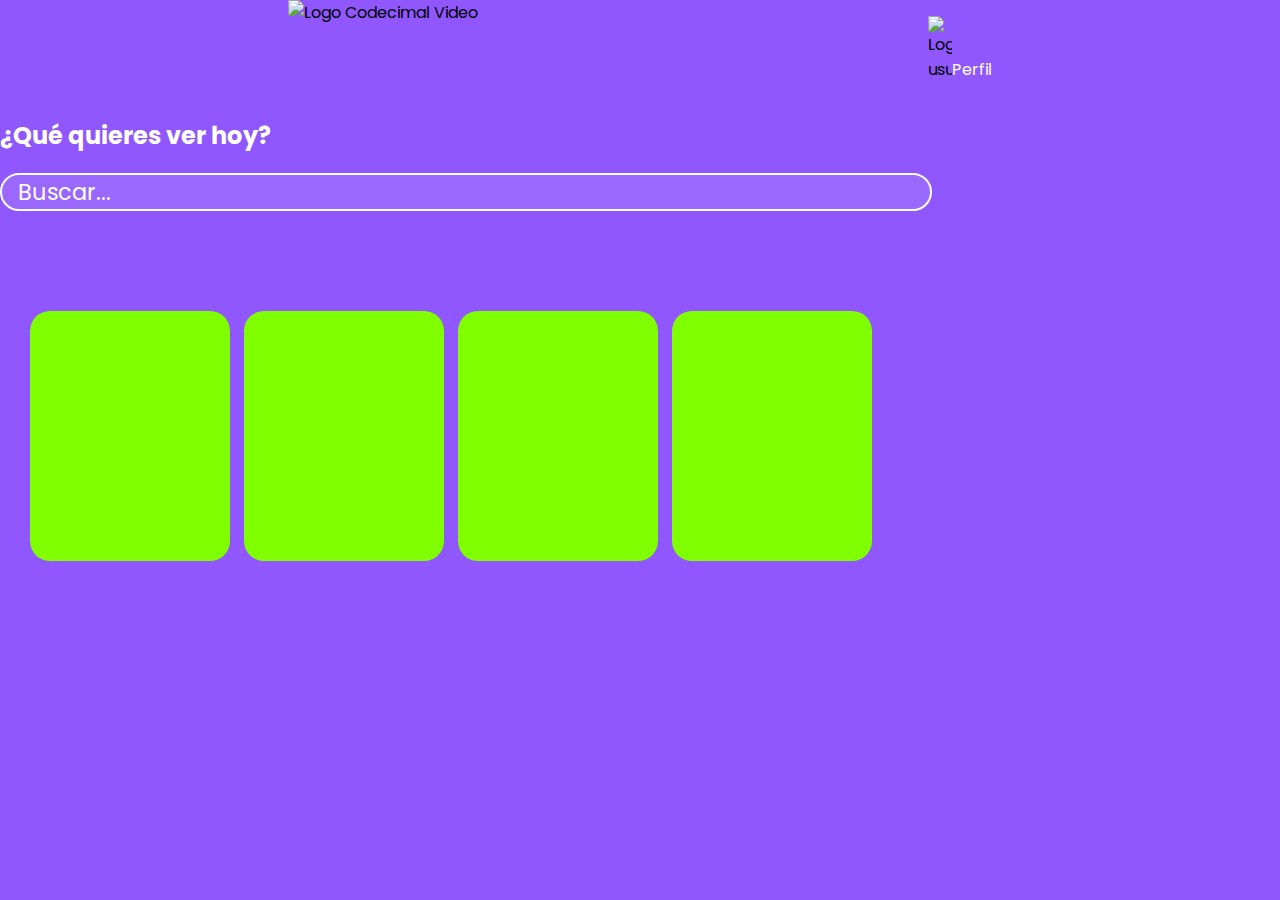
==== index.html @ 99325746 "carousel base created" ====
<!DOCTYPE html>
<html lang="en">
<head>
    <meta charset="UTF-8">
    <meta name="viewport" content="width=device-width, initial-scale=1.0">
    <link rel="preconnect" href="https://fonts.gstatic.com">
    <link href="https://fonts.googleapis.com/css2?family=Poppins&display=swap" rel="stylesheet">
    <title>Codecimal Video</title>
</head>
<style>
    body {
        margin: 0;
        background-color: #8f57fd;
        font-family: 'Poppins', sans-serif;
    }

    header{
        display: flex;
        justify-content: space-between;
        margin: 0 18rem;
    }
    
    header > img {
        width: 20rem;
        height: 5rem;
    }

    header nav ul li img {
        width: 1.5rem;
    }

    header nav ul {
        list-style-type: none;
        text-align: right;
        padding: 0;
    }

    header nav ul:hover ul{
        display: block;
    }

    header nav ul li ul {
        display: none;
    }

    header nav a{
        color: #ffffff;
        text-decoration: none;
    }

    header nav ul li ul li a:hover{
        text-decoration: underline;
    }

    .header-menu-profile {
        display: inline-flex;
        align-items: end;
    }

    main h2{
        color: #ffffff;
    }

    .input-text{
        border: 2px solid #ffffff;
        border-radius: 2rem;
        color:#ffffff;
        font-family: 'Poppins', sans-serif;
        font-size: 1.4rem;
        padding: 0 1rem;
        width: 70%;
        background-color: rgba(255, 255, 255, .1);
    }

    ::placeholder{
        color: #ffffff;
    }

</style>
<body>
    <header>
        <img src="./img/logo.png" alt="Logo Codecimal Video">
        
        <nav>
            <ul>
                <li>
                    <div class="header-menu-profile">
                        <img src="./img/user-icon.png" alt="Logo usuario">
                        <a href="">Perfil</a>
                    </div>
                    <ul>
                        <li><a href="">Cuenta</a></li>
                        <li><a href="">Cerrar Sesión</a></li>
                    </ul>
                </li>                
            </ul>
        </nav>
    </header>

    <main>
        <h2>¿Qué quieres ver hoy?</h2>
        <input class="input-text" type="text" name="" id="" placeholder="Buscar...">
    </main>

    <style>
        .carousel{
            width: 100%;
            overflow: scroll;
            padding: 30px;
            position: relative;
        }

        .carousel .container{
            white-space: nowrap;
            margin: 70px 0;
            padding-bottom: 10px;
        }
        .carousel .container .item {
            background-color: chartreuse;
            width:200px;
            height: 250px;
            border-radius: 20px;
            overflow: hidden;
            margin-right: 10px;
            display: inline-block;
            cursor: pointer;
            transition: 450ms;
            transform-origin: center left;
        }

        .carousel .container .item:hover ~ .item {
            transform: translate3d(100px, 0, 0);
        }

        .carousel .container:hover .item {
            opacity: .3;
        }

        .carousel .container:hover .item:hover {
            transform: scale(1.5);
            opacity: 1;
        }

    </style>

    <section class="carousel">
        <div class="container">
            <div class="item">

            </div>

            <div class="item">

            </div>

            <div class="item">

            </div>

            <div class="item">

            </div>
        </div>
    </section>
</body>
</html>
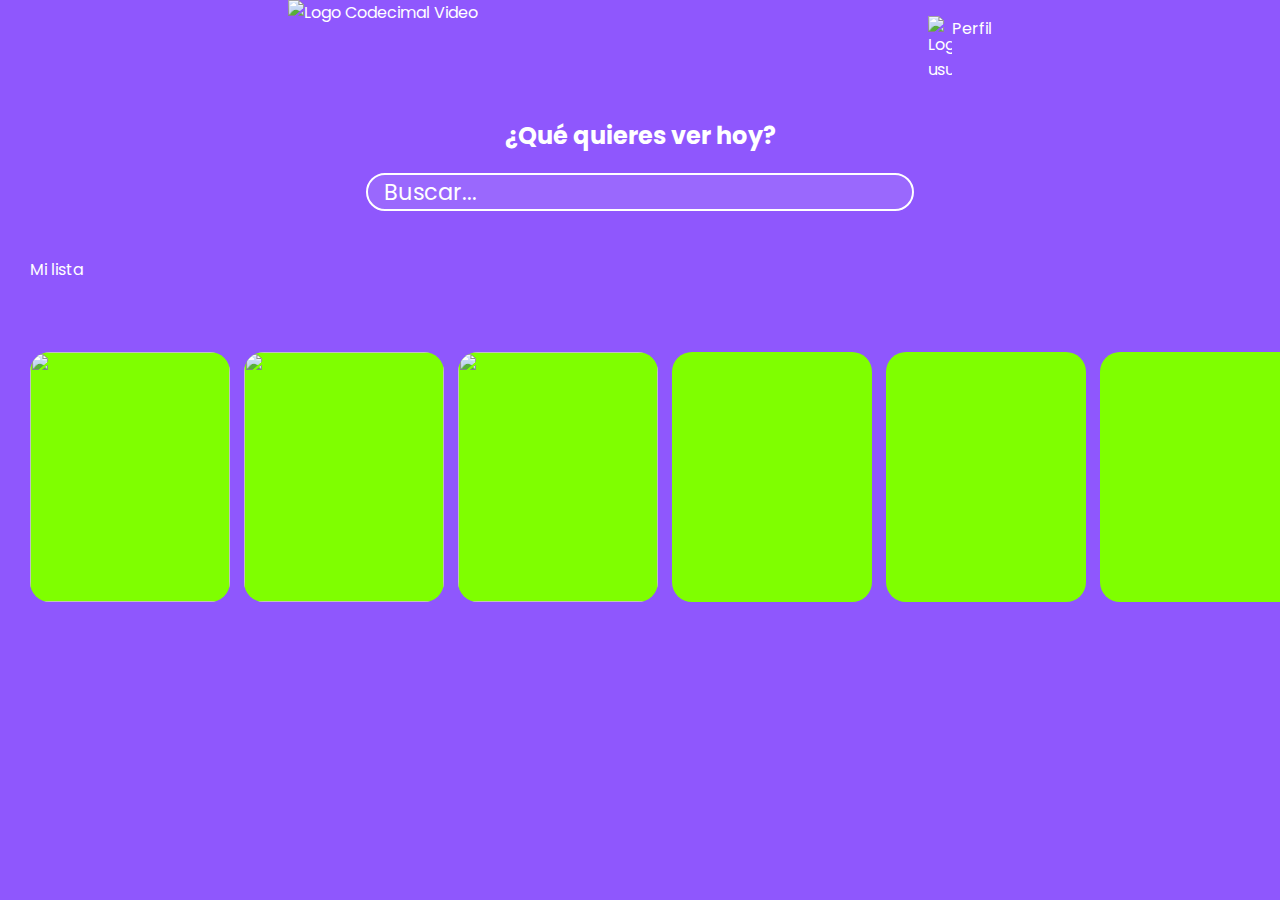
==== commit ce8bae3c: "developed the details of each item of the carousel" ====
--- a/index.html
+++ b/index.html
@@ -12,6 +12,7 @@
         margin: 0;
         background-color: #8f57fd;
         font-family: 'Poppins', sans-serif;
+        color: #ffffff;
     }
 
     header{
@@ -54,7 +55,11 @@
 
     .header-menu-profile {
         display: inline-flex;
-        align-items: end;
+        align-carousel-items: end;
+    }
+
+    main{
+        text-align: center;
     }
 
     main h2{
@@ -68,8 +73,9 @@
         font-family: 'Poppins', sans-serif;
         font-size: 1.4rem;
         padding: 0 1rem;
-        width: 70%;
+        width: 40%;
         background-color: rgba(255, 255, 255, .1);
+        outline: none;
     }
 
     ::placeholder{
@@ -106,6 +112,8 @@
         .carousel{
             width: 100%;
             overflow: scroll;
+            
+
             padding: 30px;
             position: relative;
         }
@@ -114,8 +122,10 @@
             white-space: nowrap;
             margin: 70px 0;
             padding-bottom: 10px;
-        }
-        .carousel .container .item {
+
+            
+        }
+        .carousel .container .carousel-item {
             background-color: chartreuse;
             width:200px;
             height: 250px;
@@ -126,38 +136,98 @@
             cursor: pointer;
             transition: 450ms;
             transform-origin: center left;
-        }
-
-        .carousel .container .item:hover ~ .item {
+            position: relative;
+        }
+
+        .carousel .container .carousel-item:hover ~ .carousel-item {
             transform: translate3d(100px, 0, 0);
         }
 
-        .carousel .container:hover .item {
+        .carousel .container:hover .carousel-item {
             opacity: .3;
         }
 
-        .carousel .container:hover .item:hover {
+        .carousel .container:hover .carousel-item:hover {
             transform: scale(1.5);
             opacity: 1;
         }
 
+        .carousel-item__img{
+            width: 100%;
+            height: 100%;
+            object-fit: cover;
+        }      
+
+        .carousel-item__details{
+            background: linear-gradient(to top, rgba(0, 0, 0, .9) 0%, rgba(0, 0, 0, 0) 100%);
+            font-size: 10px;
+            opacity: 0;
+            transition: 450ms opacity;
+            padding: 10px;
+            position: absolute;
+            top: 0;
+            left: 0;
+            right: 0;
+            bottom: 0;
+        }
+
+        .carousel-item:hover .carousel-item__details{
+            opacity: 1;
+        }
+
     </style>
 
     <section class="carousel">
+        <p>Mi lista</p>
         <div class="container">
-            <div class="item">
-
-            </div>
-
-            <div class="item">
-
-            </div>
-
-            <div class="item">
-
-            </div>
-
-            <div class="item">
+            <div class="carousel-item">
+                <img class="carousel-item__img" src="https://source.unsplash.com/random?movie" alt="">
+
+                <section class="carousel-item__details">
+                    <div>
+                        <img src="./img/play-icon.png" alt="play">
+                        <img src="./img/plus-icon.png" alt="plus">
+                    </div>
+                    <p class="carousel-item__details--title">Título descriptivo</p>
+                    <p class="carousel-item__details--subtitle">2019 +16 114 Minutos</p>
+                </section>
+            </div>
+
+            <div class="carousel-item">
+                <img class="carousel-item__img" src="https://source.unsplash.com/random?movie2" alt="">
+
+                <section class="carousel-item__details">
+                    <div>
+                        <img src="./img/play-icon.png" alt="play">
+                        <img src="./img/plus-icon.png" alt="plus">
+                    </div>
+                    <p class="carousel-item__details--title">Título descriptivo</p>
+                    <p class="carousel-item__details--subtitle">2019 +16 114 Minutos</p>
+                </section>
+            </div>
+
+            <div class="carousel-item">
+                <img class="carousel-item__img" src="https://source.unsplash.com/random?movie3" alt="">
+
+                <section class="carousel-item__details">
+                    <div>
+                        <img src="./img/play-icon.png" alt="play">
+                        <img src="./img/plus-icon.png" alt="plus">
+                    </div>
+                    <p class="carousel-item__details--title">Título descriptivo</p>
+                    <p class="carousel-item__details--subtitle">2019 +16 114 Minutos</p>
+                </section>
+            </div>
+
+            <div class="carousel-item">
+
+            </div>
+
+            <div class="carousel-item">
+
+            </div>
+
+            <div class="carousel-item">
 
             </div>
         </div>
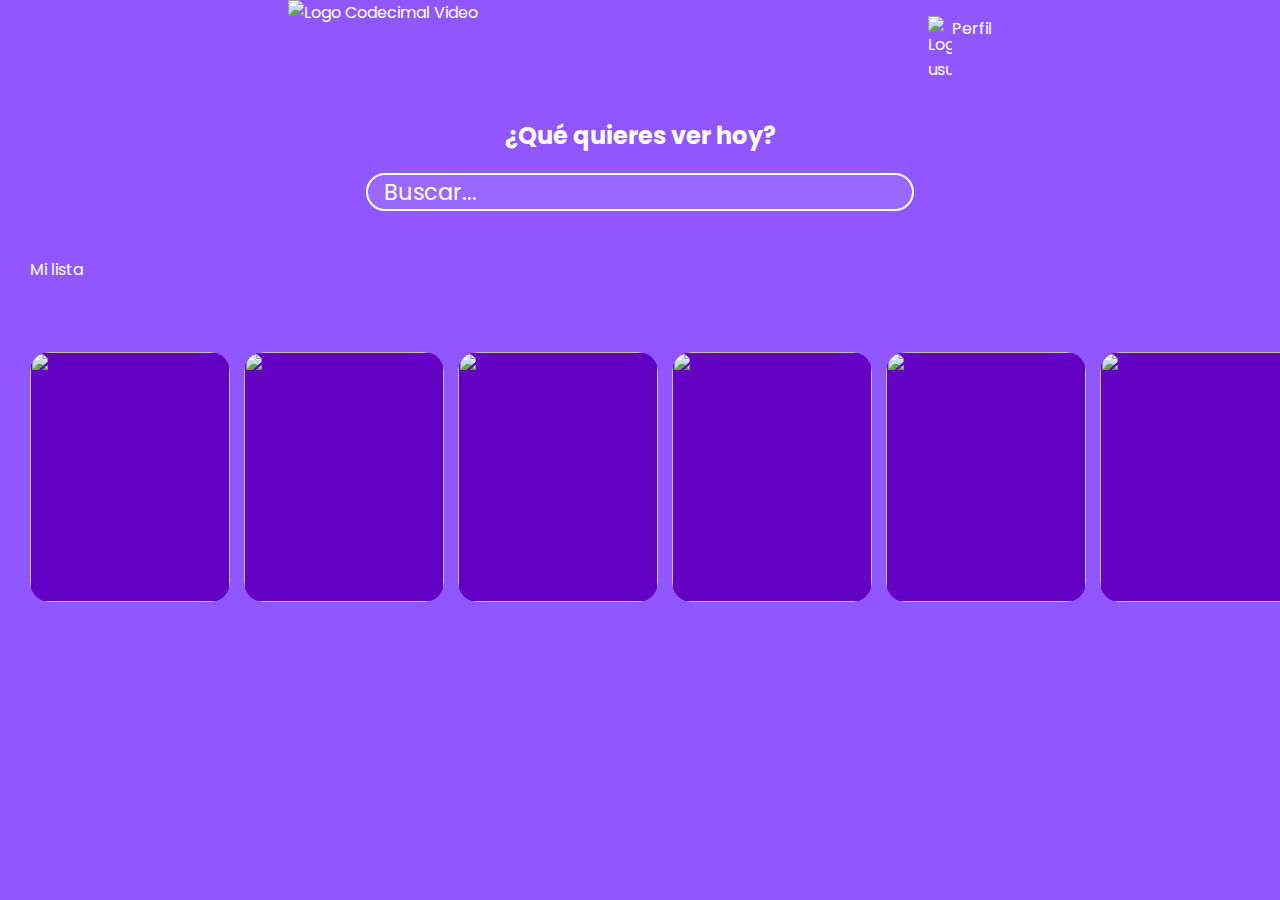
==== commit c5beee19: "css separated from index html" ====
--- a/index.html
+++ b/index.html
@@ -5,84 +5,9 @@
     <meta name="viewport" content="width=device-width, initial-scale=1.0">
     <link rel="preconnect" href="https://fonts.gstatic.com">
     <link href="https://fonts.googleapis.com/css2?family=Poppins&display=swap" rel="stylesheet">
+    <link rel="stylesheet" href="./css/screen.css">
     <title>Codecimal Video</title>
 </head>
-<style>
-    body {
-        margin: 0;
-        background-color: #8f57fd;
-        font-family: 'Poppins', sans-serif;
-        color: #ffffff;
-    }
-
-    header{
-        display: flex;
-        justify-content: space-between;
-        margin: 0 18rem;
-    }
-    
-    header > img {
-        width: 20rem;
-        height: 5rem;
-    }
-
-    header nav ul li img {
-        width: 1.5rem;
-    }
-
-    header nav ul {
-        list-style-type: none;
-        text-align: right;
-        padding: 0;
-    }
-
-    header nav ul:hover ul{
-        display: block;
-    }
-
-    header nav ul li ul {
-        display: none;
-    }
-
-    header nav a{
-        color: #ffffff;
-        text-decoration: none;
-    }
-
-    header nav ul li ul li a:hover{
-        text-decoration: underline;
-    }
-
-    .header-menu-profile {
-        display: inline-flex;
-        align-carousel-items: end;
-    }
-
-    main{
-        text-align: center;
-    }
-
-    main h2{
-        color: #ffffff;
-    }
-
-    .input-text{
-        border: 2px solid #ffffff;
-        border-radius: 2rem;
-        color:#ffffff;
-        font-family: 'Poppins', sans-serif;
-        font-size: 1.4rem;
-        padding: 0 1rem;
-        width: 40%;
-        background-color: rgba(255, 255, 255, .1);
-        outline: none;
-    }
-
-    ::placeholder{
-        color: #ffffff;
-    }
-
-</style>
 <body>
     <header>
         <img src="./img/logo.png" alt="Logo Codecimal Video">
@@ -107,75 +32,6 @@
         <h2>¿Qué quieres ver hoy?</h2>
         <input class="input-text" type="text" name="" id="" placeholder="Buscar...">
     </main>
-
-    <style>
-        .carousel{
-            width: 100%;
-            overflow: scroll;
-            
-
-            padding: 30px;
-            position: relative;
-        }
-
-        .carousel .container{
-            white-space: nowrap;
-            margin: 70px 0;
-            padding-bottom: 10px;
-
-            
-        }
-        .carousel .container .carousel-item {
-            background-color: chartreuse;
-            width:200px;
-            height: 250px;
-            border-radius: 20px;
-            overflow: hidden;
-            margin-right: 10px;
-            display: inline-block;
-            cursor: pointer;
-            transition: 450ms;
-            transform-origin: center left;
-            position: relative;
-        }
-
-        .carousel .container .carousel-item:hover ~ .carousel-item {
-            transform: translate3d(100px, 0, 0);
-        }
-
-        .carousel .container:hover .carousel-item {
-            opacity: .3;
-        }
-
-        .carousel .container:hover .carousel-item:hover {
-            transform: scale(1.5);
-            opacity: 1;
-        }
-
-        .carousel-item__img{
-            width: 100%;
-            height: 100%;
-            object-fit: cover;
-        }      
-
-        .carousel-item__details{
-            background: linear-gradient(to top, rgba(0, 0, 0, .9) 0%, rgba(0, 0, 0, 0) 100%);
-            font-size: 10px;
-            opacity: 0;
-            transition: 450ms opacity;
-            padding: 10px;
-            position: absolute;
-            top: 0;
-            left: 0;
-            right: 0;
-            bottom: 0;
-        }
-
-        .carousel-item:hover .carousel-item__details{
-            opacity: 1;
-        }
-
-    </style>
 
     <section class="carousel">
         <p>Mi lista</p>
@@ -220,16 +76,96 @@
             </div>
 
             <div class="carousel-item">
+                <img class="carousel-item__img" src="https://source.unsplash.com/random?movie4" alt="">
 
+                <section class="carousel-item__details">
+                    <div>
+                        <img src="./img/play-icon.png" alt="play">
+                        <img src="./img/plus-icon.png" alt="plus">
+                    </div>
+                    <p class="carousel-item__details--title">Título descriptivo</p>
+                    <p class="carousel-item__details--subtitle">2019 +16 114 Minutos</p>
+                </section>
             </div>
 
             <div class="carousel-item">
+                <img class="carousel-item__img" src="https://source.unsplash.com/random?movie5" alt="">
 
+                <section class="carousel-item__details">
+                    <div>
+                        <img src="./img/play-icon.png" alt="play">
+                        <img src="./img/plus-icon.png" alt="plus">
+                    </div>
+                    <p class="carousel-item__details--title">Título descriptivo</p>
+                    <p class="carousel-item__details--subtitle">2019 +16 114 Minutos</p>
+                </section>
             </div>
 
             <div class="carousel-item">
+                <img class="carousel-item__img" src="https://source.unsplash.com/random?movie6" alt="">
 
+                <section class="carousel-item__details">
+                    <div>
+                        <img src="./img/play-icon.png" alt="play">
+                        <img src="./img/plus-icon.png" alt="plus">
+                    </div>
+                    <p class="carousel-item__details--title">Título descriptivo</p>
+                    <p class="carousel-item__details--subtitle">2019 +16 114 Minutos</p>
+                </section>
             </div>
+
+            <div class="carousel-item">
+                <img class="carousel-item__img" src="https://source.unsplash.com/random?movie7" alt="">
+
+                <section class="carousel-item__details">
+                    <div>
+                        <img src="./img/play-icon.png" alt="play">
+                        <img src="./img/plus-icon.png" alt="plus">
+                    </div>
+                    <p class="carousel-item__details--title">Título descriptivo</p>
+                    <p class="carousel-item__details--subtitle">2019 +16 114 Minutos</p>
+                </section>
+            </div>
+
+            <div class="carousel-item">
+                <img class="carousel-item__img" src="https://source.unsplash.com/random?movie8" alt="">
+
+                <section class="carousel-item__details">
+                    <div>
+                        <img src="./img/play-icon.png" alt="play">
+                        <img src="./img/plus-icon.png" alt="plus">
+                    </div>
+                    <p class="carousel-item__details--title">Título descriptivo</p>
+                    <p class="carousel-item__details--subtitle">2019 +16 114 Minutos</p>
+                </section>
+            </div>
+
+            <div class="carousel-item">
+                <img class="carousel-item__img" src="https://source.unsplash.com/random?movie9" alt="">
+
+                <section class="carousel-item__details">
+                    <div>
+                        <img src="./img/play-icon.png" alt="play">
+                        <img src="./img/plus-icon.png" alt="plus">
+                    </div>
+                    <p class="carousel-item__details--title">Título descriptivo</p>
+                    <p class="carousel-item__details--subtitle">2019 +16 114 Minutos</p>
+                </section>
+            </div>
+
+            <div class="carousel-item">
+                <img class="carousel-item__img" src="https://source.unsplash.com/random?movie10" alt="">
+
+                <section class="carousel-item__details">
+                    <div>
+                        <img src="./img/play-icon.png" alt="play">
+                        <img src="./img/plus-icon.png" alt="plus">
+                    </div>
+                    <p class="carousel-item__details--title">Título descriptivo</p>
+                    <p class="carousel-item__details--subtitle">2019 +16 114 Minutos</p>
+                </section>
+            </div>
+
         </div>
     </section>
 </body>
--- a/css/screen.css
+++ b/css/screen.css
@@ -0,0 +1,142 @@
+body {
+    margin: 0;
+    background-color: #8f57fd;
+    font-family: 'Poppins', sans-serif;
+    color: #ffffff;
+}
+
+header{
+    display: flex;
+    justify-content: space-between;
+    margin: 0 18rem;
+}
+
+header > img {
+    width: 20rem;
+    height: 5rem;
+}
+
+header nav ul li img {
+    width: 1.5rem;
+}
+
+header nav ul {
+    list-style-type: none;
+    text-align: right;
+    padding: 0;
+}
+
+header nav ul:hover ul{
+    display: block;
+}
+
+header nav ul li ul {
+    display: none;
+}
+
+header nav a{
+    color: #ffffff;
+    text-decoration: none;
+}
+
+header nav ul li ul li a:hover{
+    text-decoration: underline;
+}
+
+.header-menu-profile {
+    display: inline-flex;
+    align-carousel-items: end;
+}
+
+main{
+    text-align: center;
+}
+
+main h2{
+    color: #ffffff;
+}
+
+.input-text{
+    border: 2px solid #ffffff;
+    border-radius: 2rem;
+    color:#ffffff;
+    font-family: 'Poppins', sans-serif;
+    font-size: 1.4rem;
+    padding: 0 1rem;
+    width: 40%;
+    background-color: rgba(255, 255, 255, .1);
+    outline: none;
+}
+
+::placeholder{
+    color: #ffffff;
+}
+
+
+/*Carousel*/
+
+.carousel{
+    width: 100%;
+    overflow: scroll;
+    
+
+    padding: 30px;
+    position: relative;
+}
+
+.carousel .container{
+    white-space: nowrap;
+    margin: 70px 0;
+    padding-bottom: 10px;
+
+    
+}
+.carousel .container .carousel-item {
+    background-color: rgb(101, 1, 194);
+    width:200px;
+    height: 250px;
+    border-radius: 20px;
+    overflow: hidden;
+    margin-right: 10px;
+    display: inline-block;
+    cursor: pointer;
+    transition: 450ms;
+    transform-origin: center left;
+    position: relative;
+}
+
+.carousel .container .carousel-item:hover ~ .carousel-item {
+    transform: translate3d(100px, 0, 0);
+}
+
+.carousel .container:hover .carousel-item {
+    opacity: .3;
+}
+
+.carousel .container:hover .carousel-item:hover {
+    transform: scale(1.5);
+    opacity: 1;
+}
+
+.carousel-item__img{
+    width: 100%;
+    height: 100%;
+    object-fit: cover;
+}      
+
+.carousel-item__details{
+    background: linear-gradient(to top, rgba(0, 0, 0, .9) 0%, rgba(0, 0, 0, 0) 100%);
+    font-size: 10px;
+    opacity: 0;
+    transition: 450ms opacity;
+    padding: 10px;
+    position: absolute;
+    top: 0;
+    left: 0;
+    right: 0;
+    bottom: 0;
+}
+
+.carousel-item:hover .carousel-item__details{
+    opacity: 1;
+}